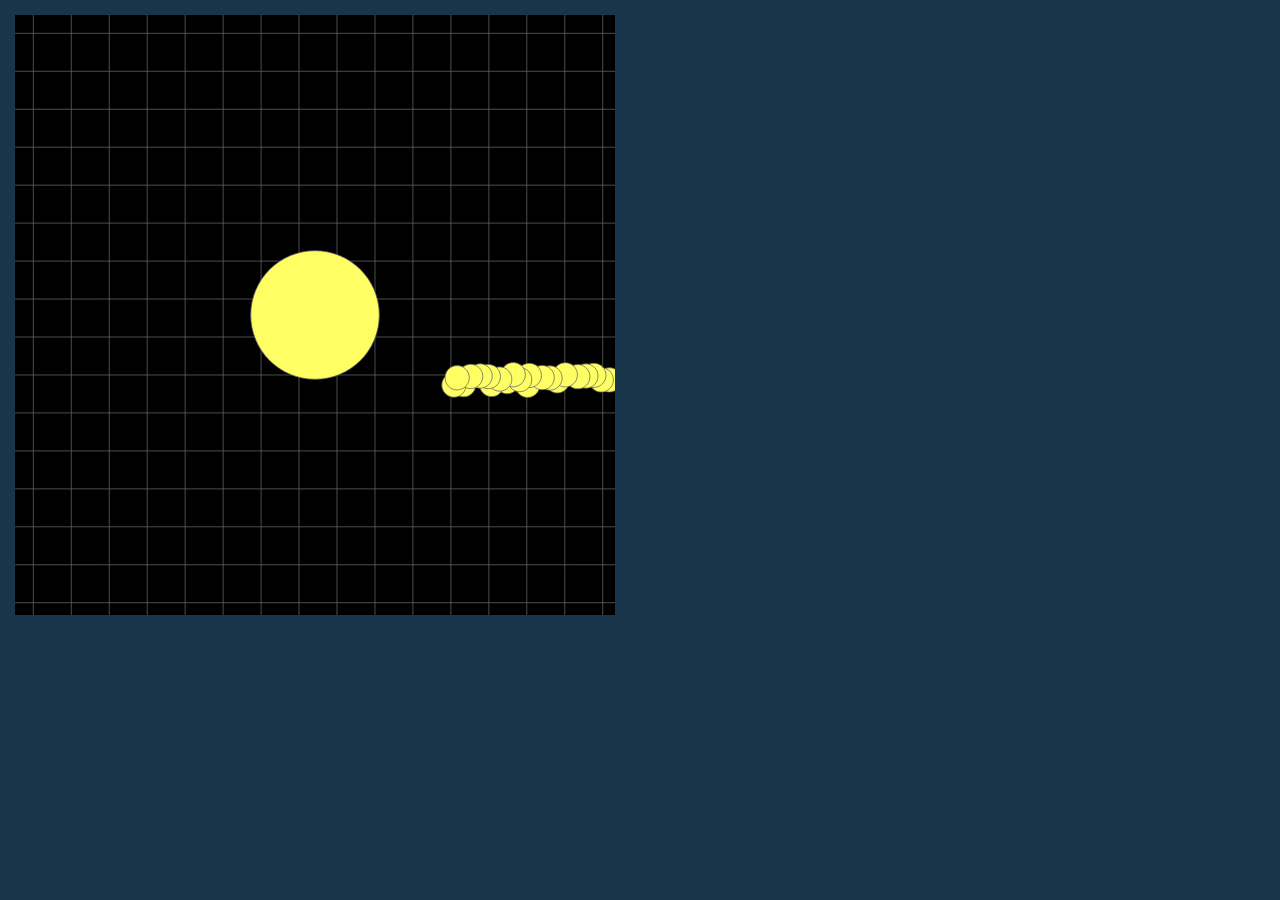
==== my/Agar.io/index.html @ d3375e16 "my Agar.io added food but working bad" ====
<!DOCTYPE html>
<html lang="en">

<head>
  <meta charset="UTF-8">
  <meta name="viewport" content="width=device-width, initial-scale=1.0">
  <meta http-equiv="X-UA-Compatible" content="ie=edge">
  <title>p5</title>
  <link rel="stylesheet" href="css/style.css">
</head>

<body>

  <script src="../../p5/p5.min.js"></script>
  <!-- <script src="../../p5/p5.dom.min.js"></script> -->
  <script src="js/food.js"></script>
  <script src="js/blob.js"></script>
  <script src="js/script.js"></script>
</body>

</html>
---- my/Agar.io/css/style.css ----
* {
    margin: 5px;
    padding: 0;
}

body {
    background-color: #19354A;
    color: #d1b40e;
    font-weight: 700;
    font-family: Arial, Helvetica, sans-serif;
}
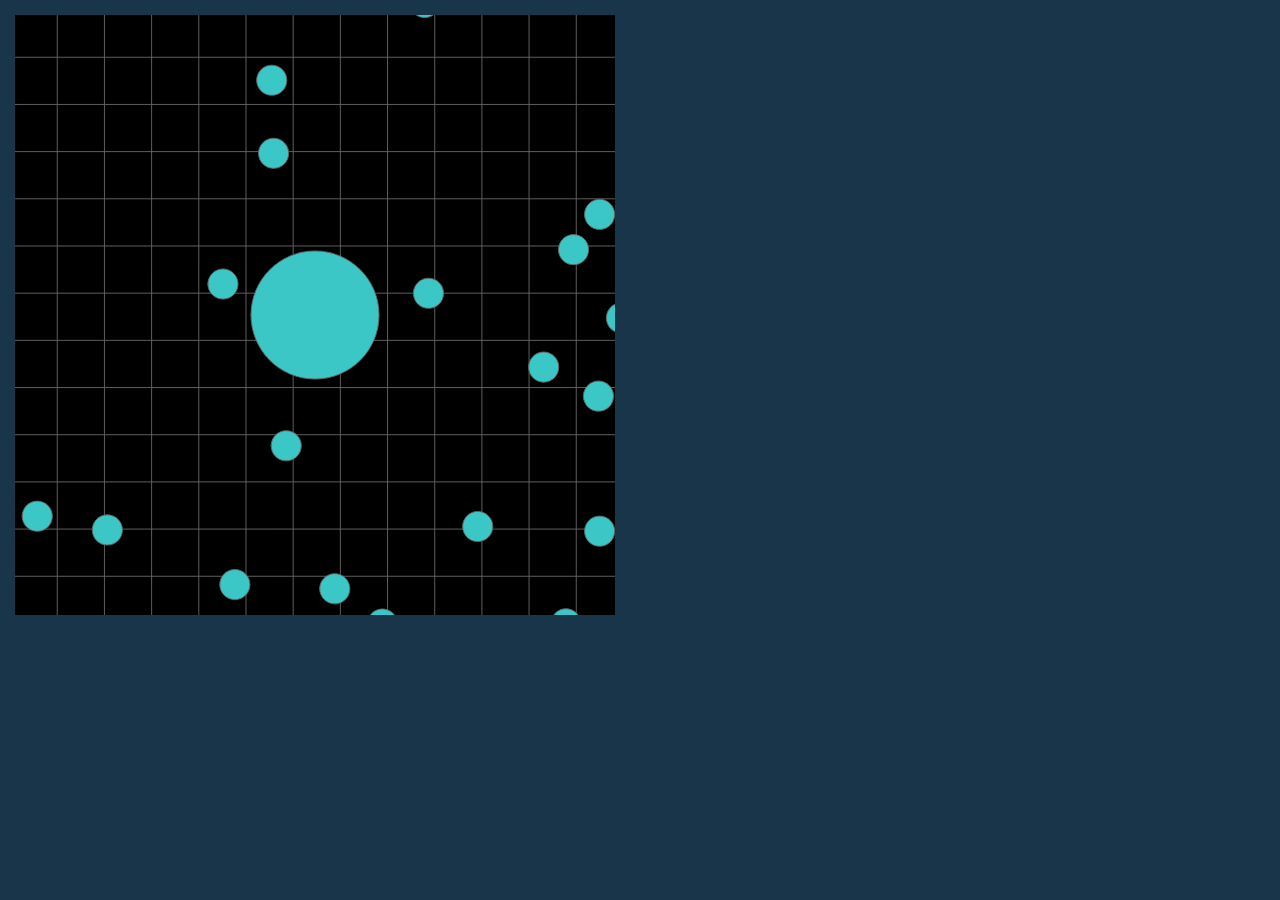
==== commit 7d29593d: "borders, grow limit, random color(one)" ====
--- a/my/Agar.io/index.html
+++ b/my/Agar.io/index.html
@@ -13,7 +13,7 @@
 
   <script src="../../p5/p5.min.js"></script>
   <!-- <script src="../../p5/p5.dom.min.js"></script> -->
-  <script src="js/food.js"></script>
+  
   <script src="js/blob.js"></script>
   <script src="js/script.js"></script>
 </body>
